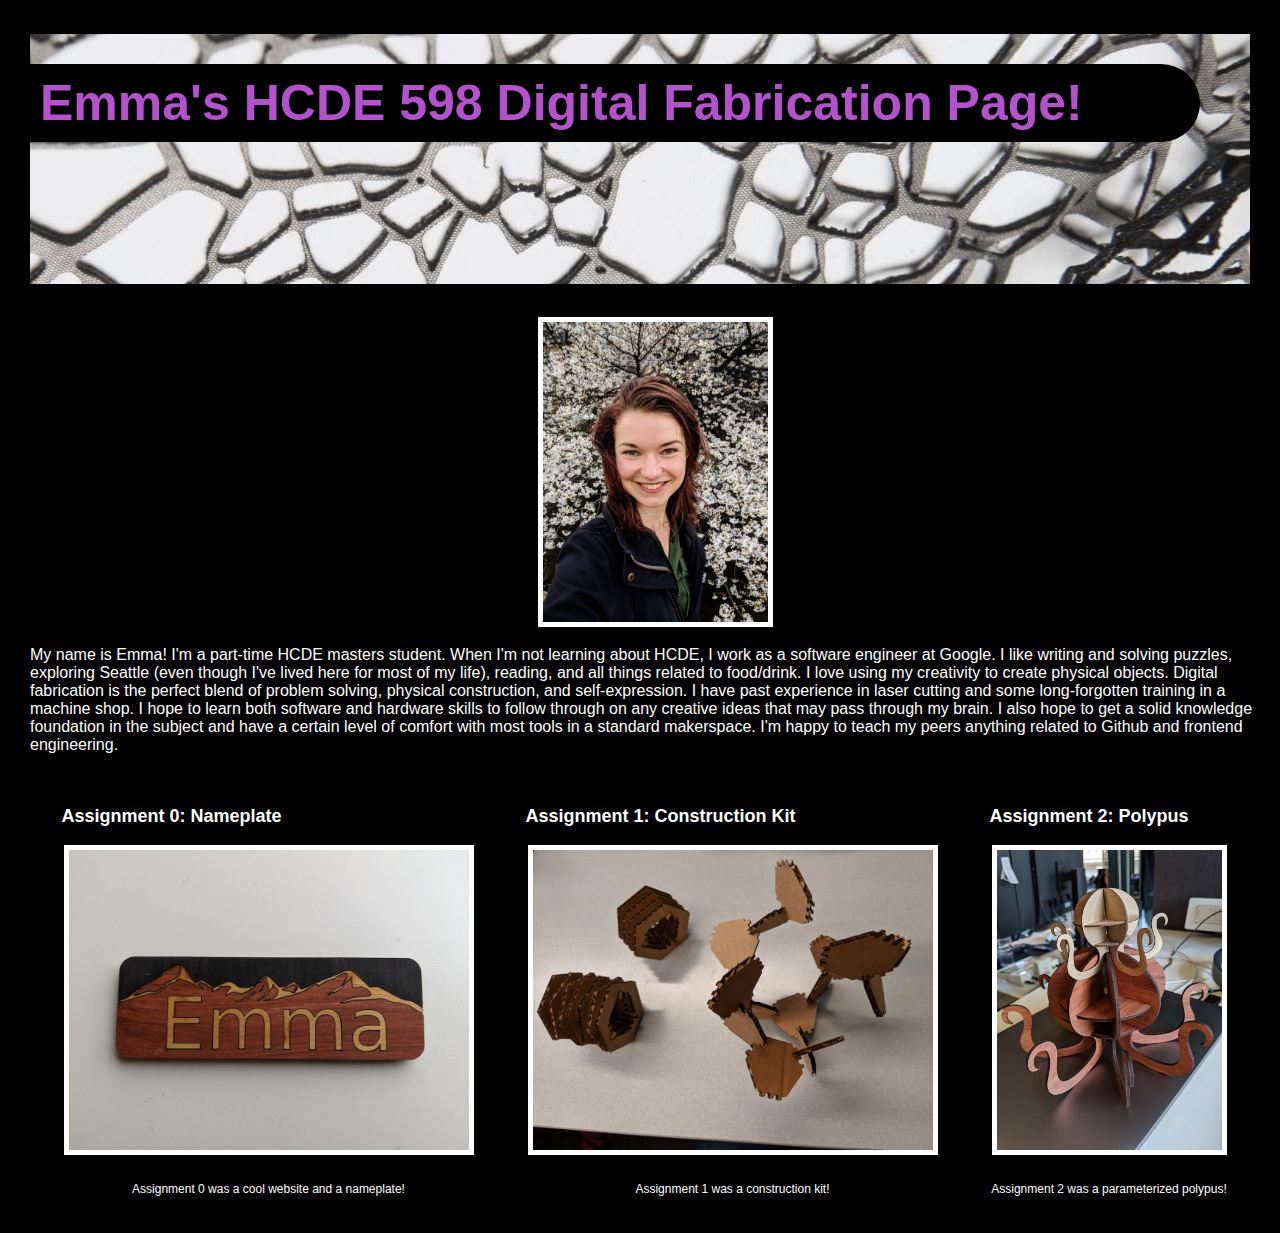
==== index.html @ bcb9acd5 "Commit entire new directory structure" ====
<!DOCTYPE html> 
<html> 
    <head> 
        <meta charset="utf-8"> 
        <meta name="viewport" content="width=device-width, maximum-scale=1.0" />

        <title>Emma's HCDE 598 Digital Fabrication Page!</title> 

        <link href="style.css" media="screen" rel="stylesheet" type="text/css" />

    </head> 
    <body> 
        <div class="header">
            <div class="title-wrap">
                <h1>Emma's HCDE 598 Digital Fabrication Page!</h1>
            </div>
        </div>
        <div class="about-me">
            <p>
                <img src="me.jpg" height=300></a>
            </p>
            <p>
                My name is Emma! I'm a part-time HCDE masters student. When I'm not learning about HCDE, I work as a software engineer at Google. I like writing and solving puzzles, exploring Seattle (even though I've lived here for most of my life), reading, and all things related to food/drink. I love using my creativity to create physical objects. Digital fabrication is the perfect blend of problem solving, physical construction, and self-expression. I have past experience in laser cutting and some long-forgotten training in a machine shop. I hope to learn both software and hardware skills to follow through on any creative ideas that may pass through my brain. I also hope to get a solid knowledge foundation in the subject and have a certain level of comfort with most tools in a standard makerspace. I'm happy to teach my peers anything related to Github and frontend engineering.
            </p>
        </div>
        <div class="assignments">
            <div class="assignment">
              <a href="a0/assignment0.html">
                <h2>Assignment 0: Nameplate</h2>
                <img src="a0/nameplate.jpg">
              </a>
              <p>
    	       Assignment 0 was a cool website and a nameplate!
              </p>
            </div>
            <div class="assignment">
              <a href="a1/assignment1.html">
                <h2>Assignment 1: Construction Kit</h2>
                <img src="a1/a1_final.jpg">
              </a>
              <p>
	             Assignment 1 was a construction kit!
              </p>
            </div>
            <div class="assignment">
              <a href="a2/assignment2.html">
                <h2>Assignment 2: Polypus</h2>
                <img src="a2/a2_final.jpg">
              </a>
              <p>
               Assignment 2 was a parameterized polypus!
              </p>
            </div>
	    </div>
    </body>
</html>
---- style.css ----
html, body {
  padding: 0 0 0 0;
  margin: 0;
  font-family: 'helvetica', 'arial', 'sans';
  background-color: black;
}

body {
  height: 100%;
}

h1,h2,h3,h4 {
  font-family: 'helvetica', 'arial', 'sans';
}

a, p, figcaption {
  color: #fff;
}

.header .title-wrap {
  background-color: black;
  border-radius: 42px;
  position: relative;
  top: 30px;
  left: -50px;
}

.header {
  color: #fff;
  margin: 30px 30px 30px 30px;
  background-image: url("triangles.jpg");
  background-size: cover;
  height: 250px;
}

.header h1 {
  font-size: 50px;
  color: #B452CD;
  padding: 10px;
  position: relative;
  left: 50px;
}

.about-me img {
  display: block;
  margin: 0 auto;
  padding: 5px;
  border: 3px solid black;
  background-color: #fff;
}

.about-me {
  padding-left: 30px;
}

.assignments {
  display: flex;
  flex-direction: row;
  justify-content: center;
  flex-wrap: wrap;
}

.assignment {
  font-size: 12px;
  line-height: 24px;
  font-family: 'helvetica', 'arial', 'sans';
  padding: 20px 20px 20px 30px;
  display: flex;
  flex-direction: column;
}

.assignment a {
    color: #fff;
    text-decoration: none;
}

.assignment a:hover h2 {
  color: #B452CD;
  text-decoration: none;
}

.assignment a:hover img {
  background-color: #B452CD;
}

.assignment img {
  padding: 5px;
  border: 2px solid black;
  height: 300px;
  background-color: #fff;
}

.assignment p {
  display: flex;
  justify-content: center;
}

.assignment-content {
  display: flex;
  flex-direction: column;
  justify-content: center;
}

.assignment-content h2 {
  color: #fff;
  padding-left: 20px;
}

.assignment-content p {
  padding: 0 40px;
}

.assignment-content img,
.assignment-content iframe {
  border: 5px solid #B452CD;
  margin: 0 auto;
  width: 400px;
}

.assignment-content p a img {
  width: 100px;
}

.footer {
    float: left;
    padding: 300px 0px 30px 30px;
}

.widebody {
    width: 800px;
    padding: 0px 30px 30px 30px;
}

.widebody a:hover {
  background: #B452CD;
  color: #FFF;
  text-decoration: none;
}
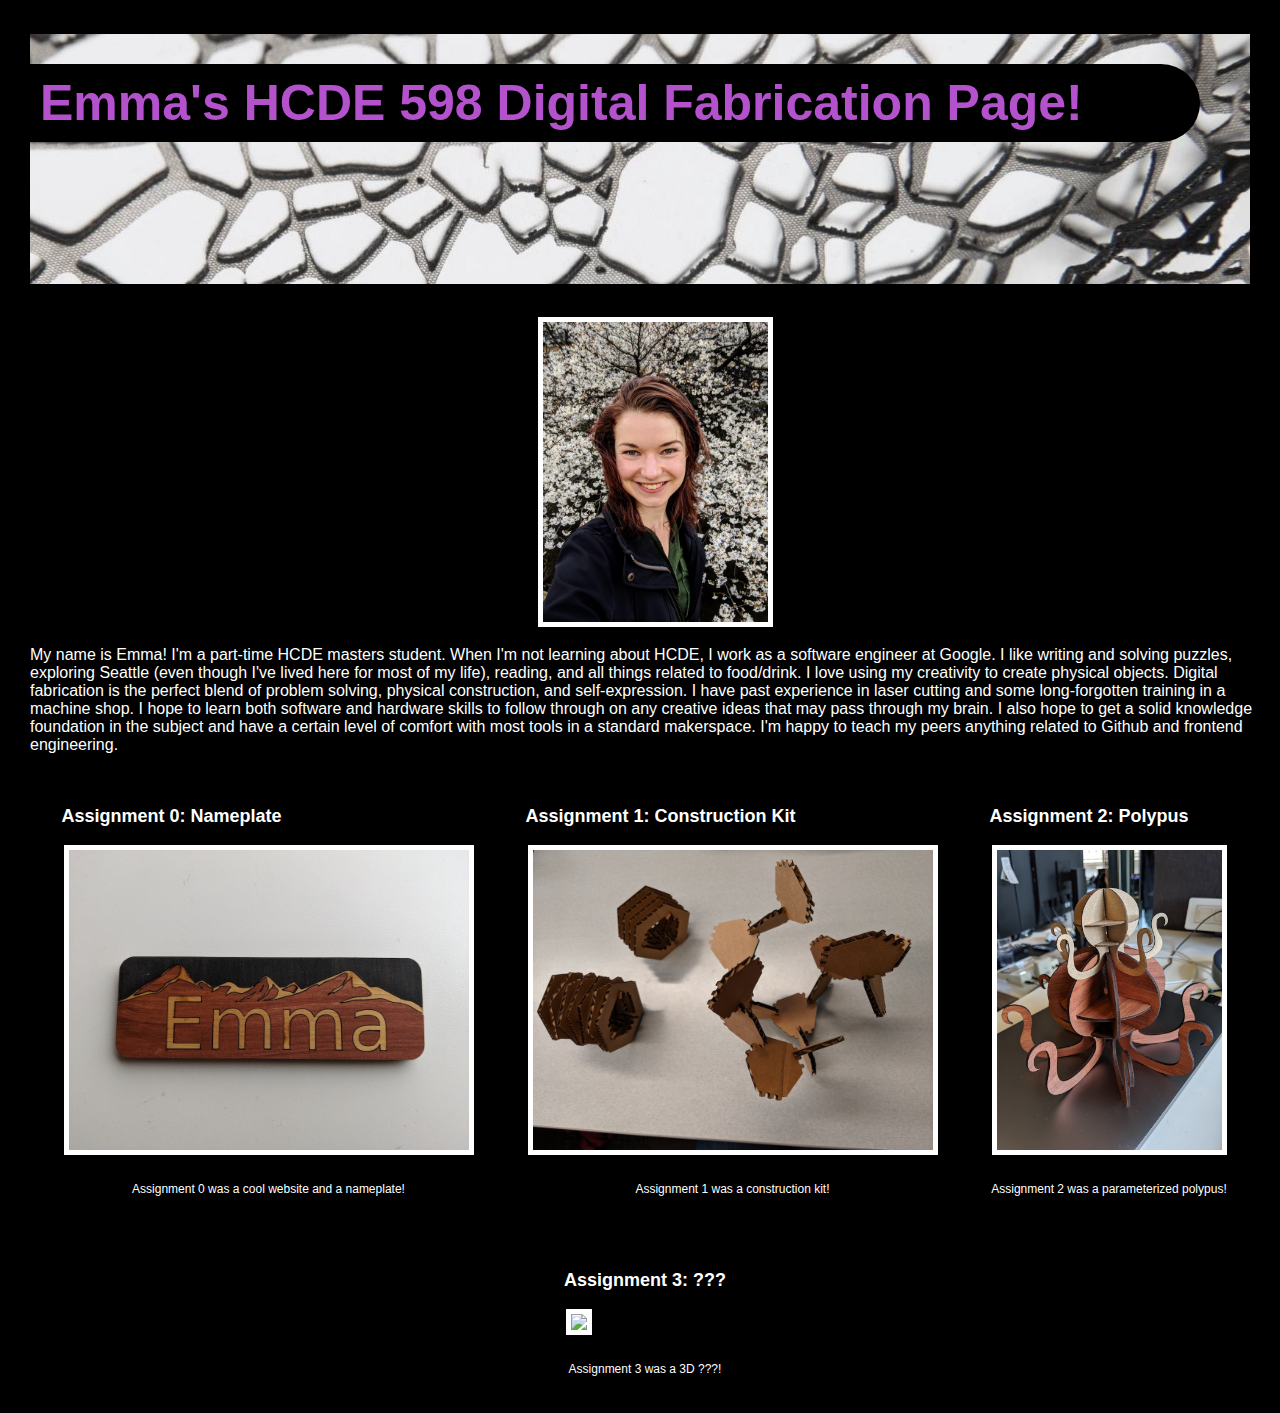
==== commit 898b5485: "Fix broken link from a2 and start uploading files for a3" ====
--- a/index.html
+++ b/index.html
@@ -25,7 +25,7 @@
         </div>
         <div class="assignments">
             <div class="assignment">
-              <a href="a0/assignment0.html">
+              <a href="assignment0.html">
                 <h2>Assignment 0: Nameplate</h2>
                 <img src="a0/nameplate.jpg">
               </a>
@@ -34,7 +34,7 @@
               </p>
             </div>
             <div class="assignment">
-              <a href="a1/assignment1.html">
+              <a href="assignment1.html">
                 <h2>Assignment 1: Construction Kit</h2>
                 <img src="a1/a1_final.jpg">
               </a>
@@ -43,7 +43,7 @@
               </p>
             </div>
             <div class="assignment">
-              <a href="a2/assignment2.html">
+              <a href="assignment2.html">
                 <h2>Assignment 2: Polypus</h2>
                 <img src="a2/a2_final.jpg">
               </a>
@@ -51,6 +51,15 @@
                Assignment 2 was a parameterized polypus!
               </p>
             </div>
+            <div class="assignment">
+              <a href="assignment3.html">
+                <h2>Assignment 3: ???</h2>
+                <img src="a3/a3_final.jpg">
+              </a>
+              <p>
+               Assignment 3 was a 3D ???!
+              </p>
+            </div>
 	    </div>
     </body>
 </html>
--- a/style.css
+++ b/style.css
@@ -32,6 +32,7 @@
   background-image: url("triangles.jpg");
   background-size: cover;
   height: 250px;
+  min-width: 340px;
 }
 
 .header h1 {
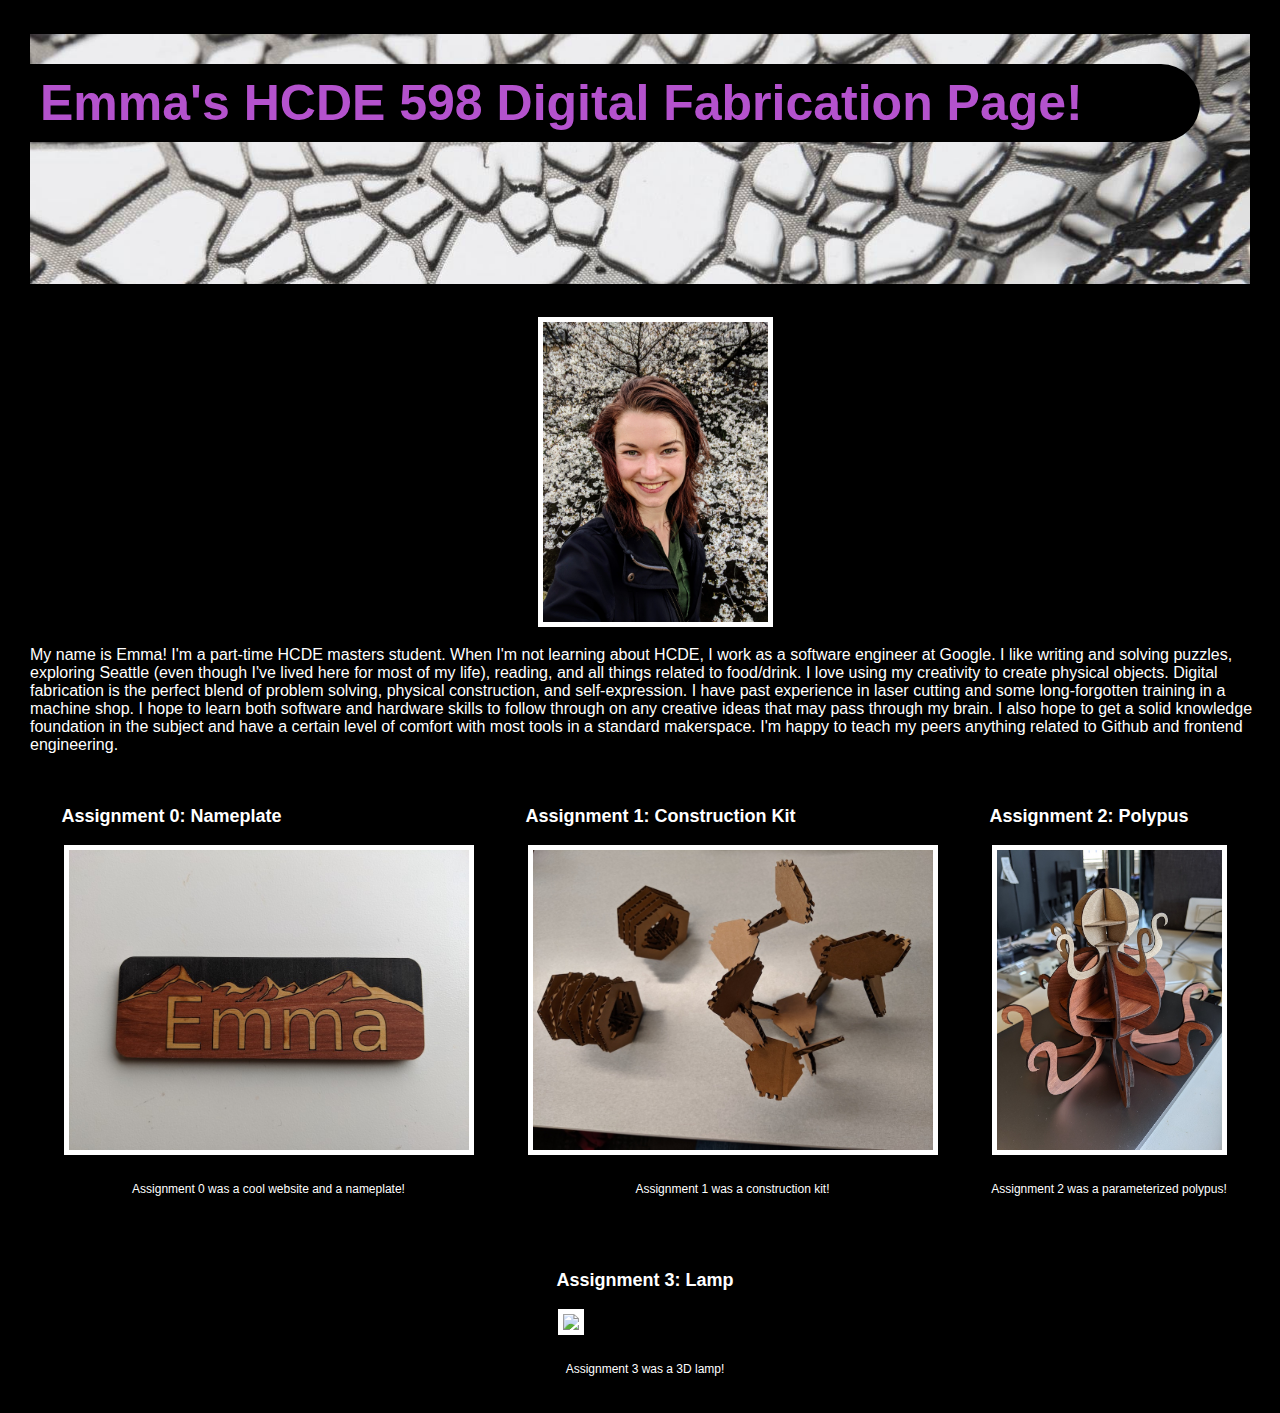
==== commit 994a6a50: "AEverything for a3 except a few pics" ====
--- a/index.html
+++ b/index.html
@@ -53,11 +53,11 @@
             </div>
             <div class="assignment">
               <a href="assignment3.html">
-                <h2>Assignment 3: ???</h2>
-                <img src="a3/a3_final.jpg">
+                <h2>Assignment 3: Lamp</h2>
+                <img src="a3/final.jpg">
               </a>
               <p>
-               Assignment 3 was a 3D ???!
+               Assignment 3 was a 3D lamp!
               </p>
             </div>
 	    </div>
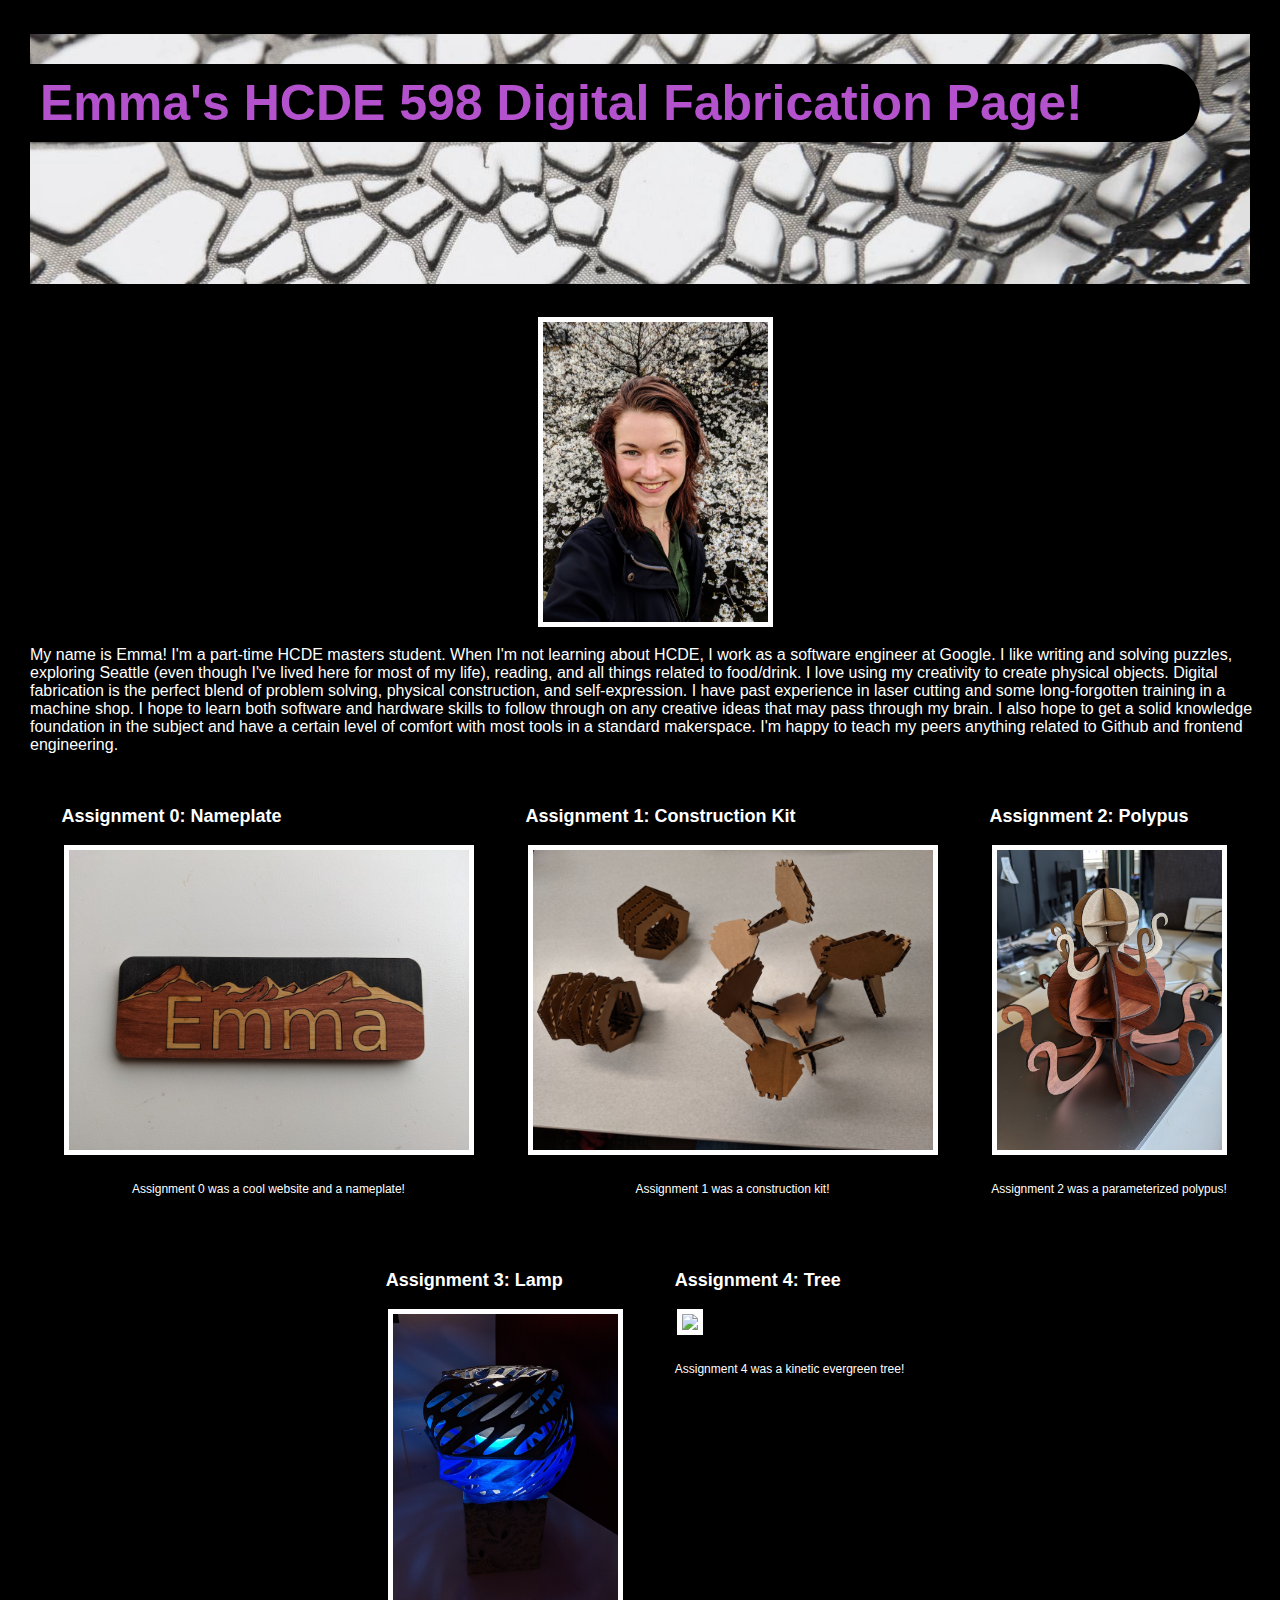
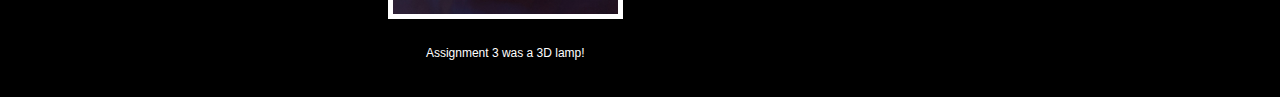
==== commit daef21d5: "Assignment and photos for a4" ====
--- a/index.html
+++ b/index.html
@@ -60,6 +60,15 @@
                Assignment 3 was a 3D lamp!
               </p>
             </div>
+            <div class="assignment">
+              <a href="assignment4.html">
+                <h2>Assignment 4: Tree</h2>
+                <img src="a4/final.jpg">
+              </a>
+              <p>
+               Assignment 4 was a kinetic evergreen tree!
+              </p>
+            </div>
 	    </div>
     </body>
 </html>
--- a/style.css
+++ b/style.css
@@ -108,6 +108,11 @@
   padding-left: 20px;
 }
 
+.assignment-content h3 {
+  color: #fff;
+  margin: 0 auto;
+}
+
 .assignment-content p {
   padding: 0 40px;
 }
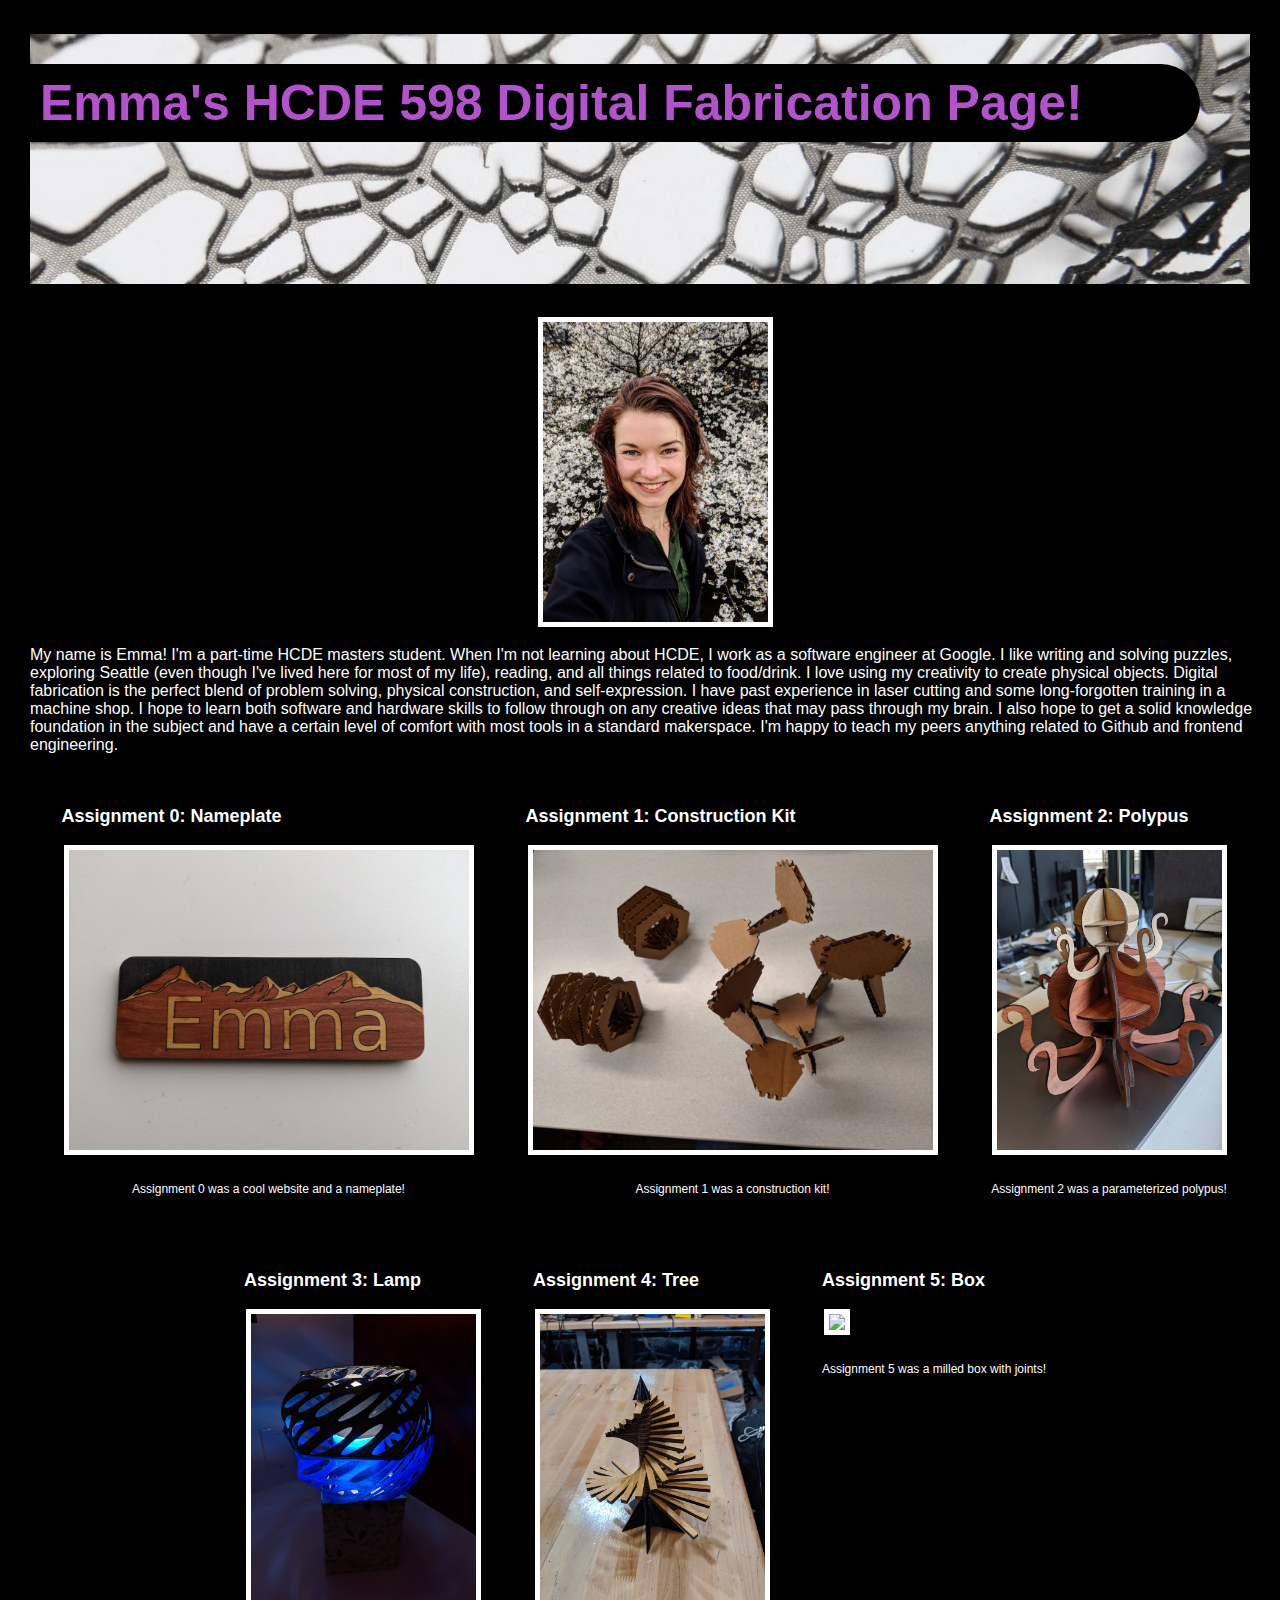
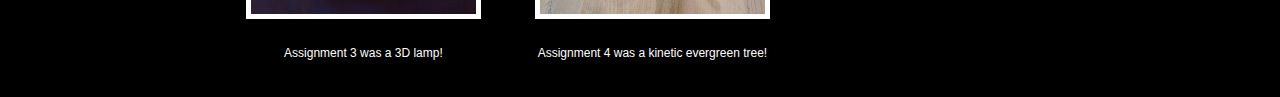
==== commit c48612bc: "Everything but the fabrication part for a5" ====
--- a/index.html
+++ b/index.html
@@ -69,6 +69,15 @@
                Assignment 4 was a kinetic evergreen tree!
               </p>
             </div>
+            <div class="assignment">
+              <a href="assignment5.html">
+                <h2>Assignment 5: Box</h2>
+                <img src="a5/final.jpg">
+              </a>
+              <p>
+               Assignment 5 was a milled box with joints!
+              </p>
+            </div>
 	    </div>
     </body>
 </html>
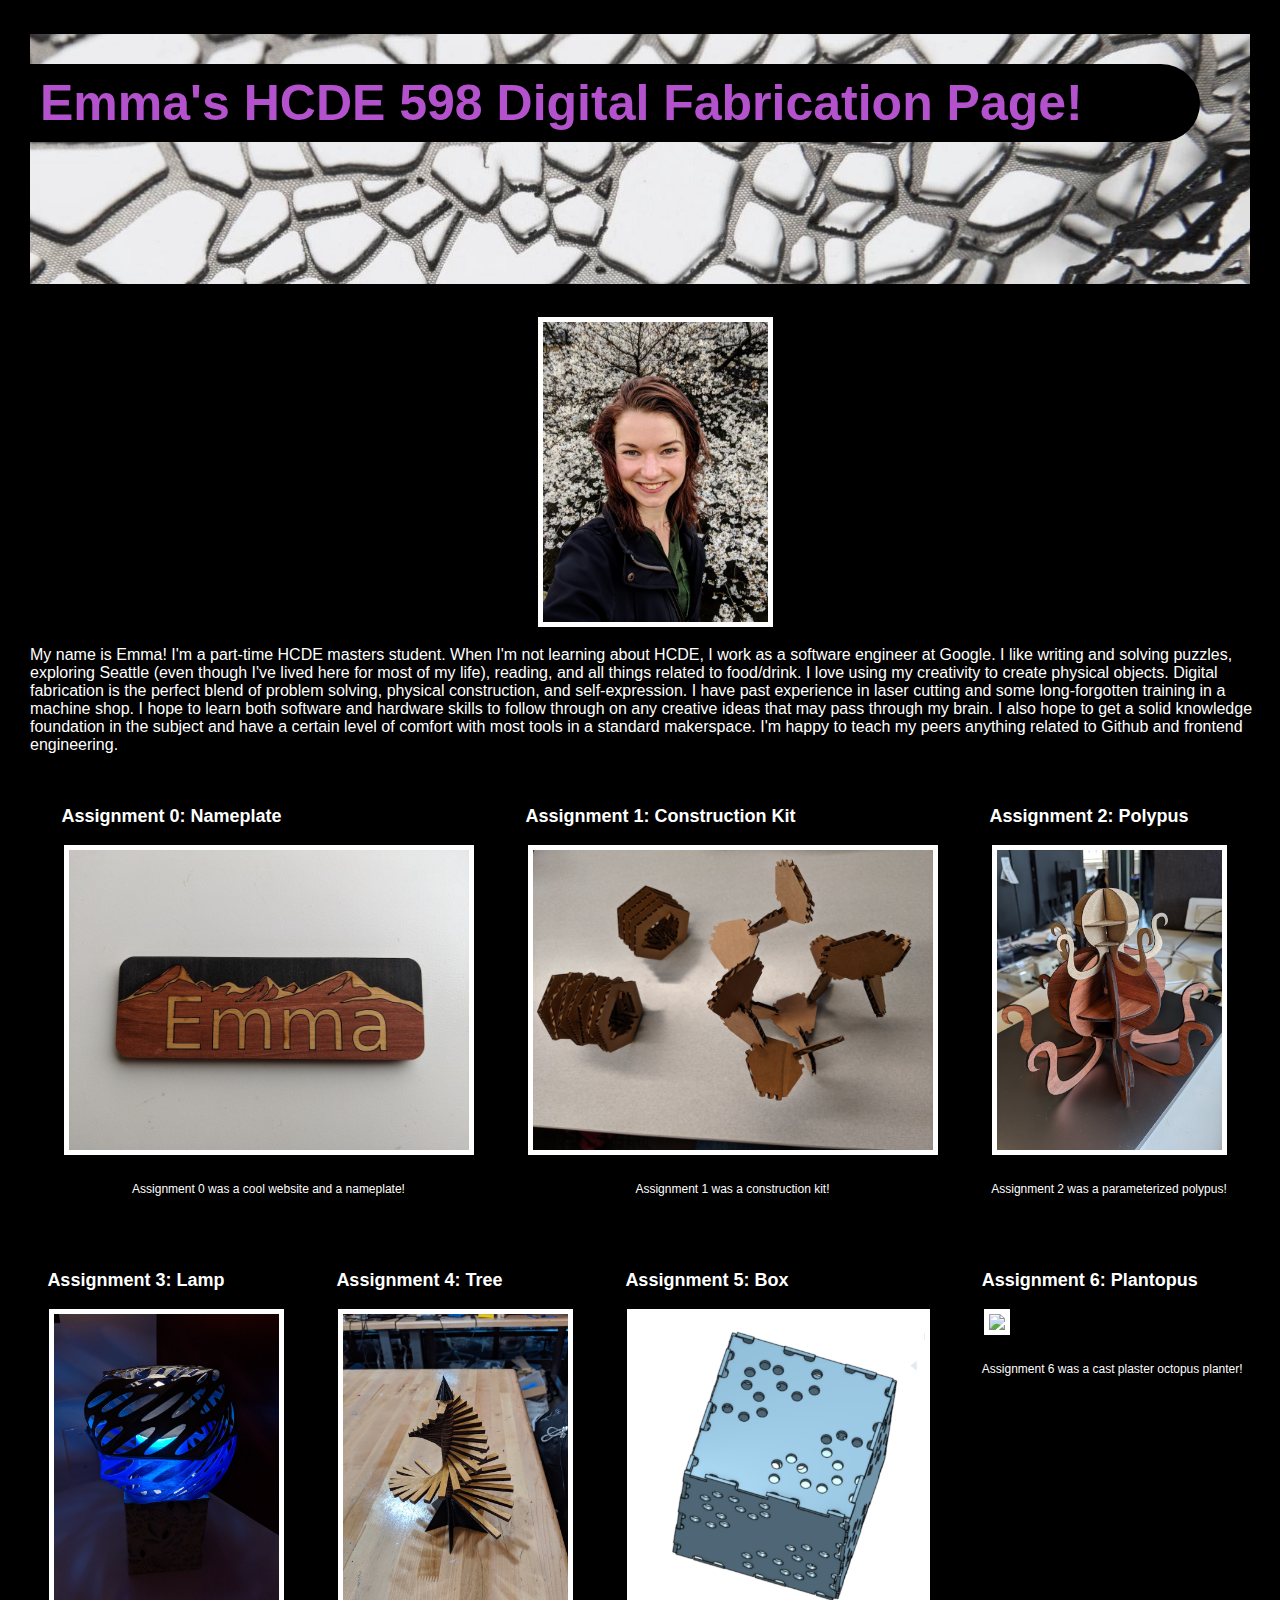
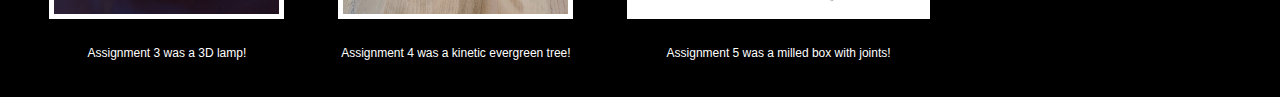
==== commit 25578564: "Brainstorming and digital part of a6" ====
--- a/index.html
+++ b/index.html
@@ -72,12 +72,21 @@
             <div class="assignment">
               <a href="assignment5.html">
                 <h2>Assignment 5: Box</h2>
-                <img src="a5/final.jpg">
+                <img src="a5/cool_box.png">
               </a>
               <p>
                Assignment 5 was a milled box with joints!
               </p>
             </div>
+            <div class="assignment">
+              <a href="assignment6.html">
+                <h2>Assignment 6: Plantopus</h2>
+                <img src="a6/final.jpg">
+              </a>
+              <p>
+               Assignment 6 was a cast plaster octopus planter!
+              </p>
+            </div>
 	    </div>
     </body>
 </html>
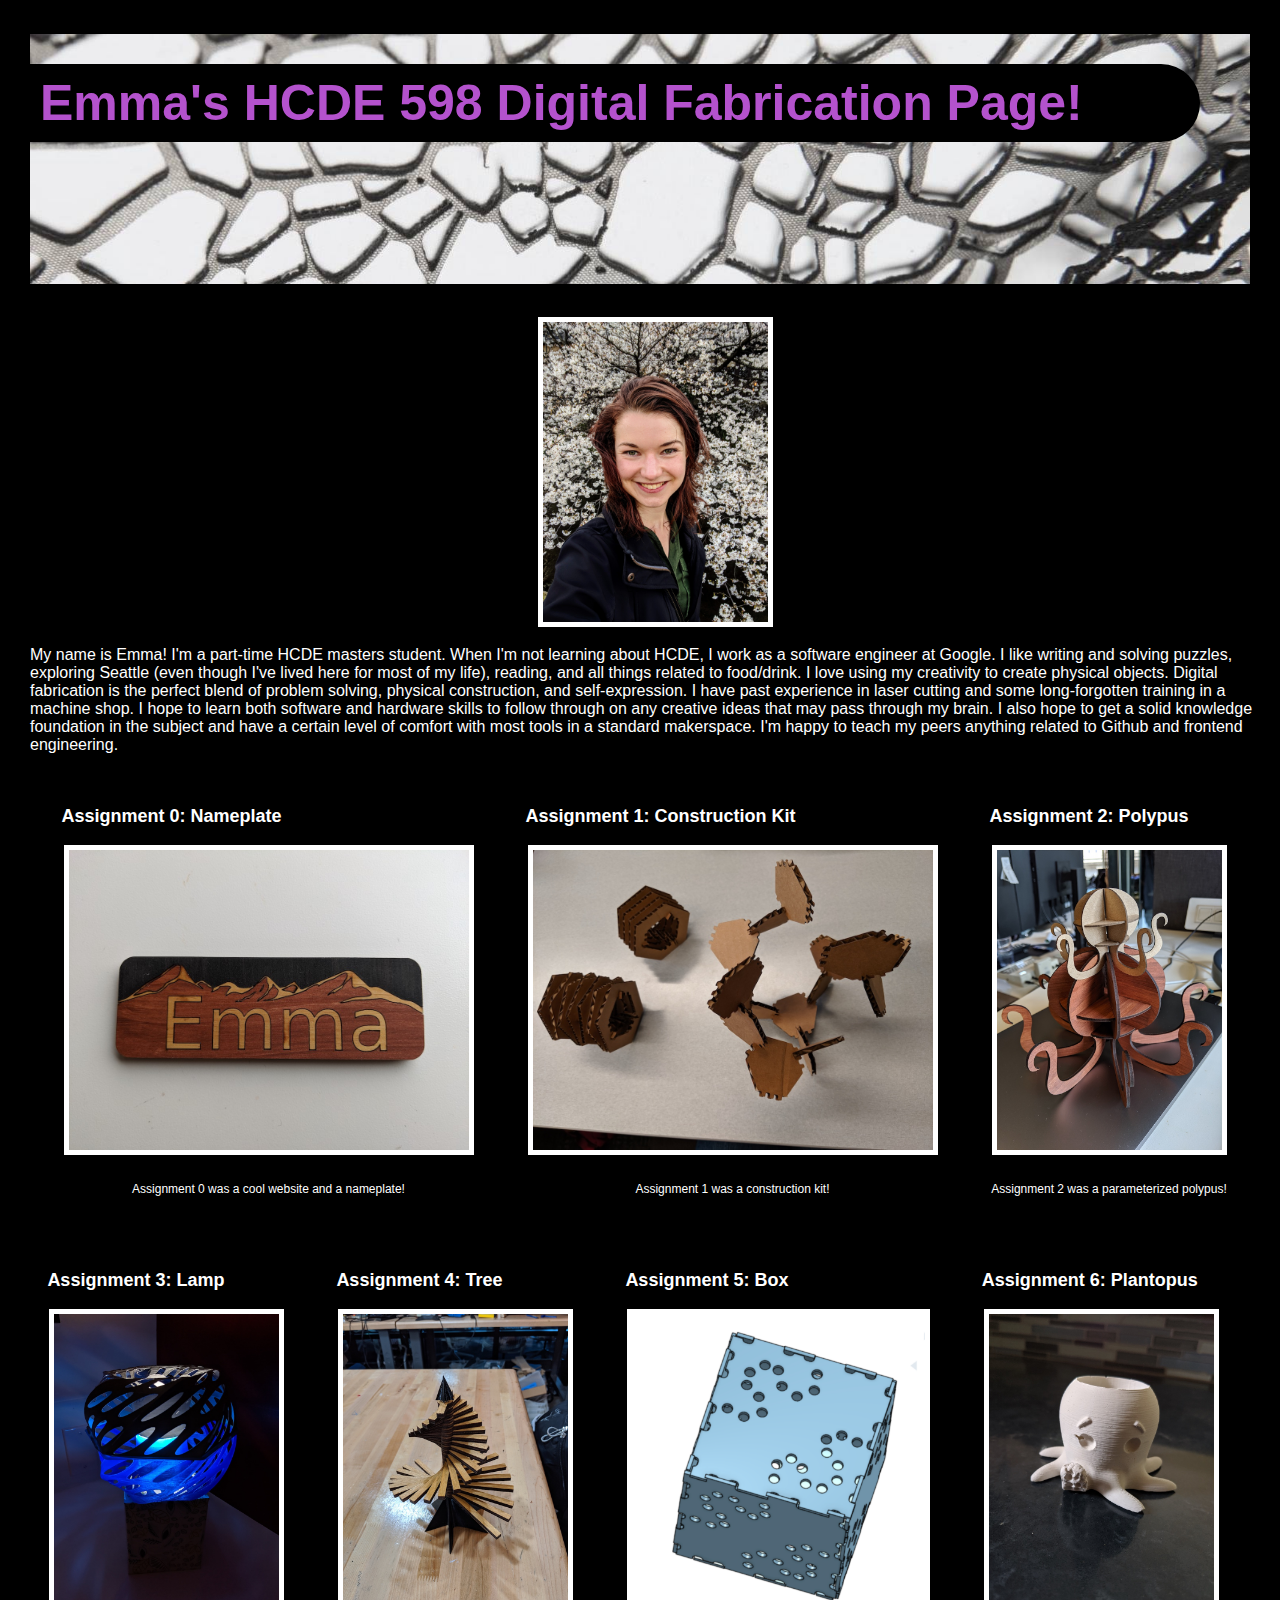
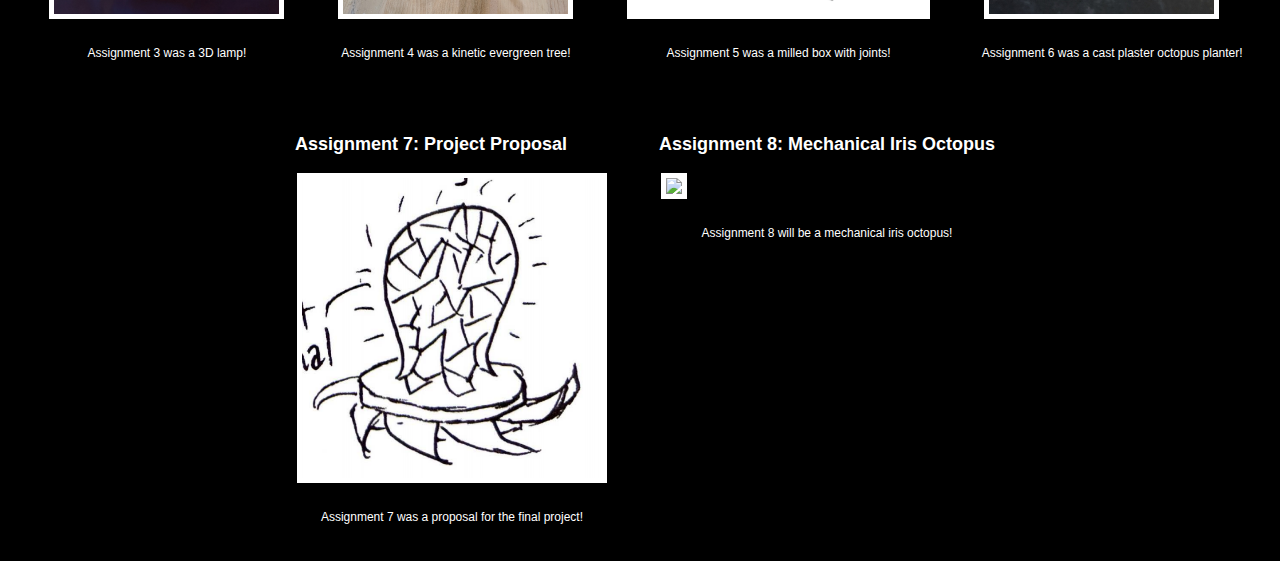
==== commit 5dee6c66: "Everything for a7 except BoM and octopus pictures" ====
--- a/index.html
+++ b/index.html
@@ -87,6 +87,24 @@
                Assignment 6 was a cast plaster octopus planter!
               </p>
             </div>
+            <div class="assignment">
+              <a href="assignment7.html">
+                <h2>Assignment 7: Project Proposal</h2>
+                <img src="a7/final.png">
+              </a>
+              <p>
+               Assignment 7 was a proposal for the final project!
+              </p>
+            </div>
+            <div class="assignment">
+              <a href="assignment8.html">
+                <h2>Assignment 8: Mechanical Iris Octopus</h2>
+                <img src="https://cdn.dribbble.com/users/189524/screenshots/2276736/02-octopus_intro_v1.gif">
+              </a>
+              <p>
+               Assignment 8 will be a mechanical iris octopus!
+              </p>
+            </div>
 	    </div>
     </body>
 </html>
--- a/style.css
+++ b/style.css
@@ -113,6 +113,11 @@
   margin: 0 auto;
 }
 
+.assignment-content ol {
+  color: #fff;
+  margin-left: 20px;
+}
+
 .assignment-content p {
   padding: 0 40px;
 }
@@ -122,6 +127,19 @@
   border: 5px solid #B452CD;
   margin: 0 auto;
   width: 400px;
+}
+
+.assignment-content table, th, td {
+  color: #fff;
+  margin: 0 auto;
+  border: 1px solid white;
+  border-collapse: collapse;
+  table-layout: fixed;
+}
+
+.assignment-content th, td {
+  padding: 0 5px;
+  word-wrap: break-word;
 }
 
 .assignment-content p a img {
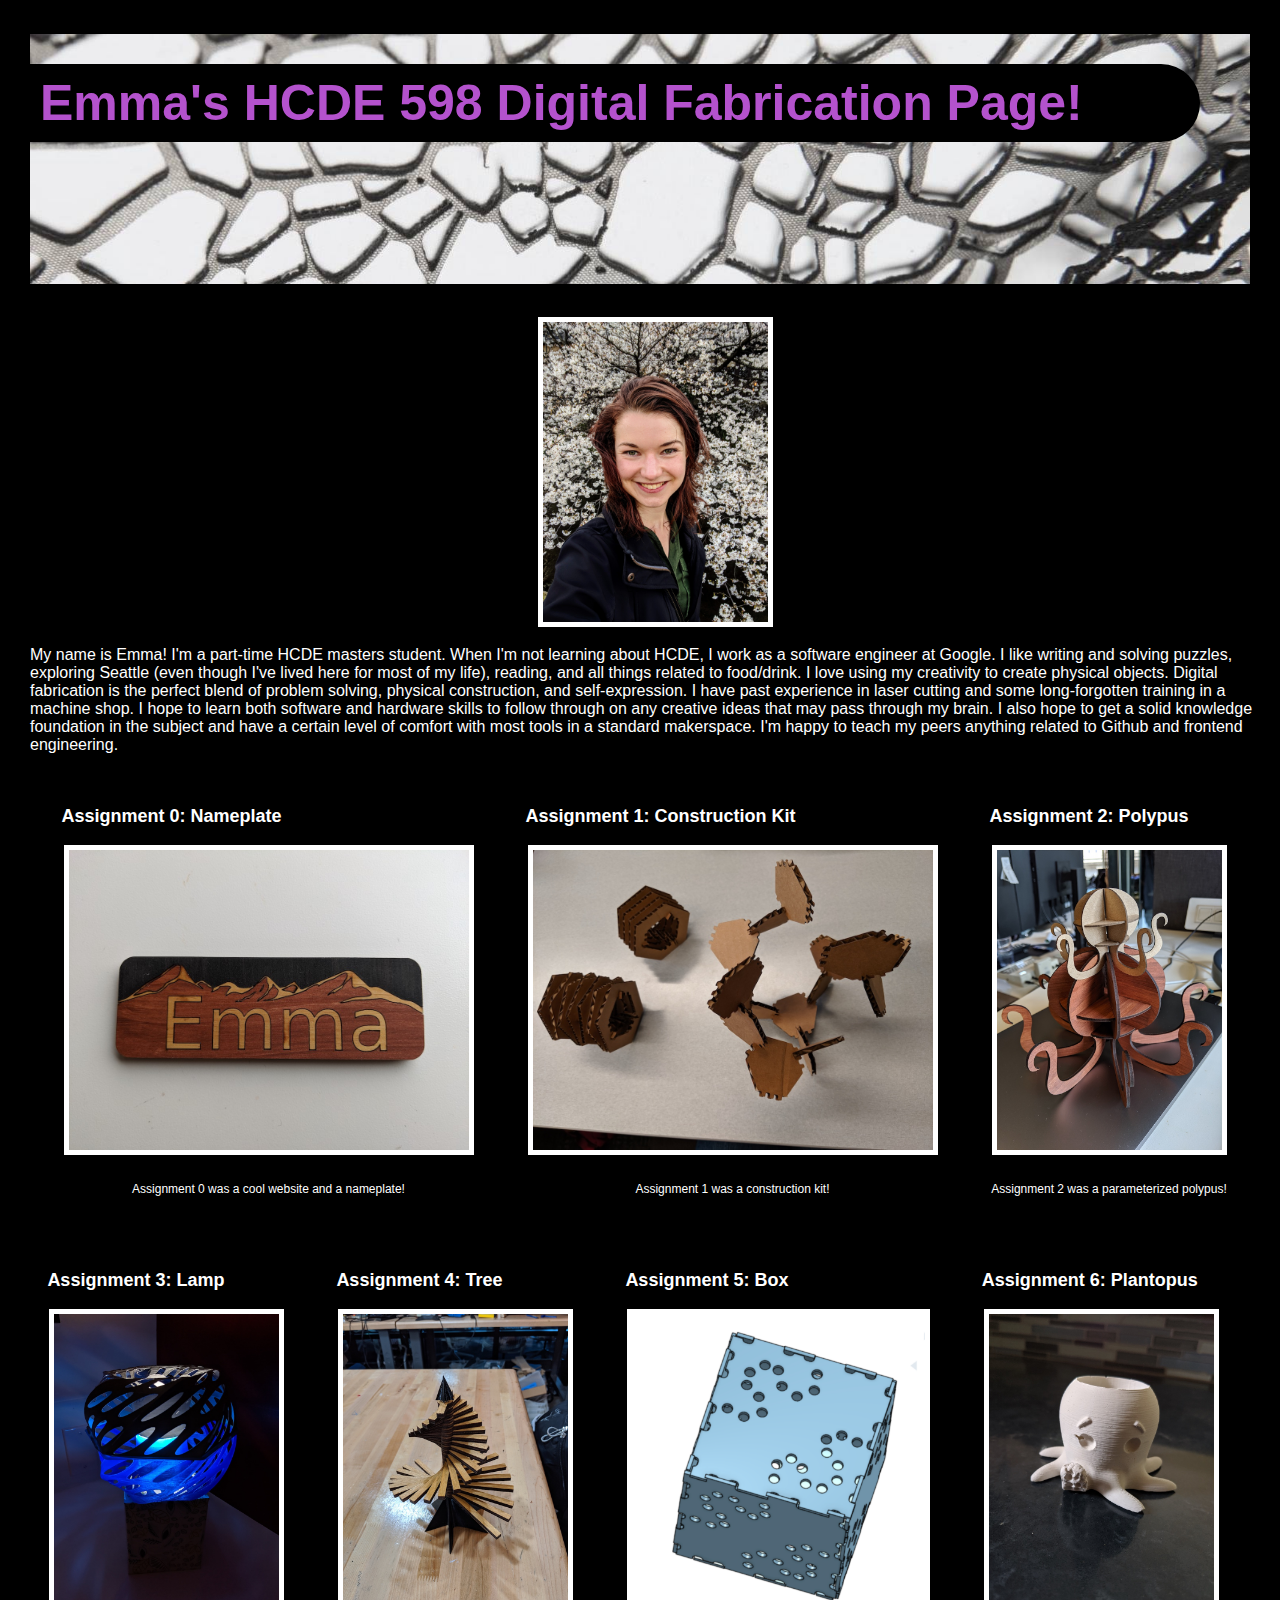
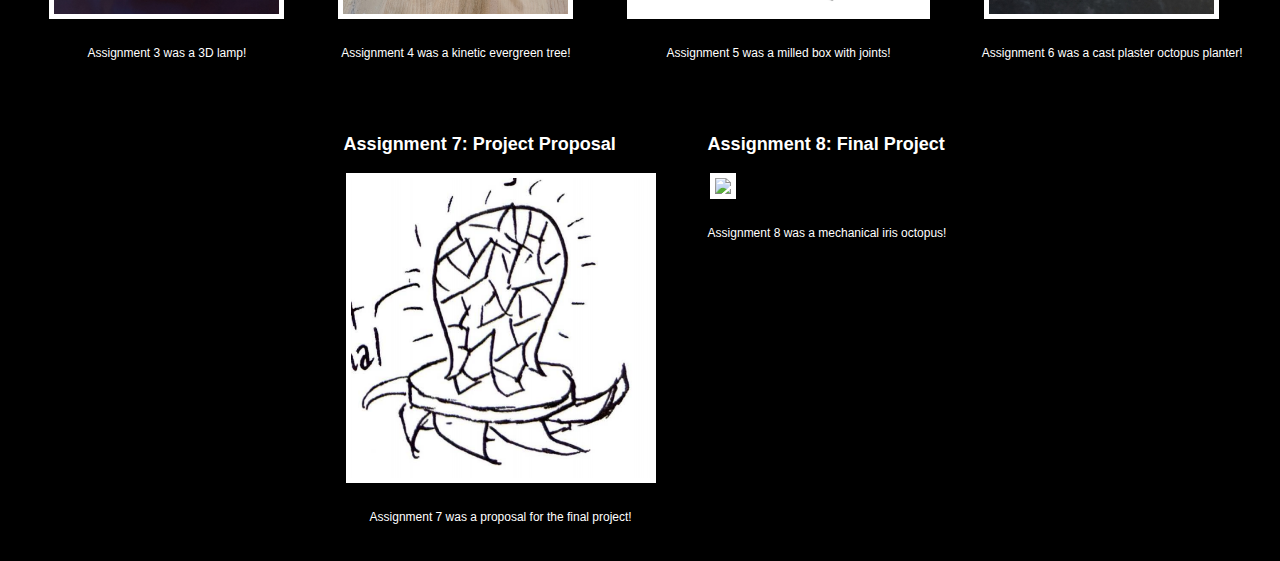
==== commit 1d96b90d: "Lots of images and beginnings of writeup for final project" ====
--- a/index.html
+++ b/index.html
@@ -98,11 +98,11 @@
             </div>
             <div class="assignment">
               <a href="assignment8.html">
-                <h2>Assignment 8: Mechanical Iris Octopus</h2>
-                <img src="https://cdn.dribbble.com/users/189524/screenshots/2276736/02-octopus_intro_v1.gif">
+                <h2>Assignment 8: Final Project</h2>
+                <img src="a8/final.jpg">
               </a>
               <p>
-               Assignment 8 will be a mechanical iris octopus!
+               Assignment 8 was a mechanical iris octopus!
               </p>
             </div>
 	    </div>
--- a/style.css
+++ b/style.css
@@ -97,6 +97,12 @@
   justify-content: center;
 }
 
+.hank {
+  margin-top: -35px;
+  position: relative;
+  z-index: 1;
+}
+
 .assignment-content {
   display: flex;
   flex-direction: column;
@@ -113,7 +119,8 @@
   margin: 0 auto;
 }
 
-.assignment-content ol {
+.assignment-content ol,
+.assignment-content ul {
   color: #fff;
   margin-left: 20px;
 }
